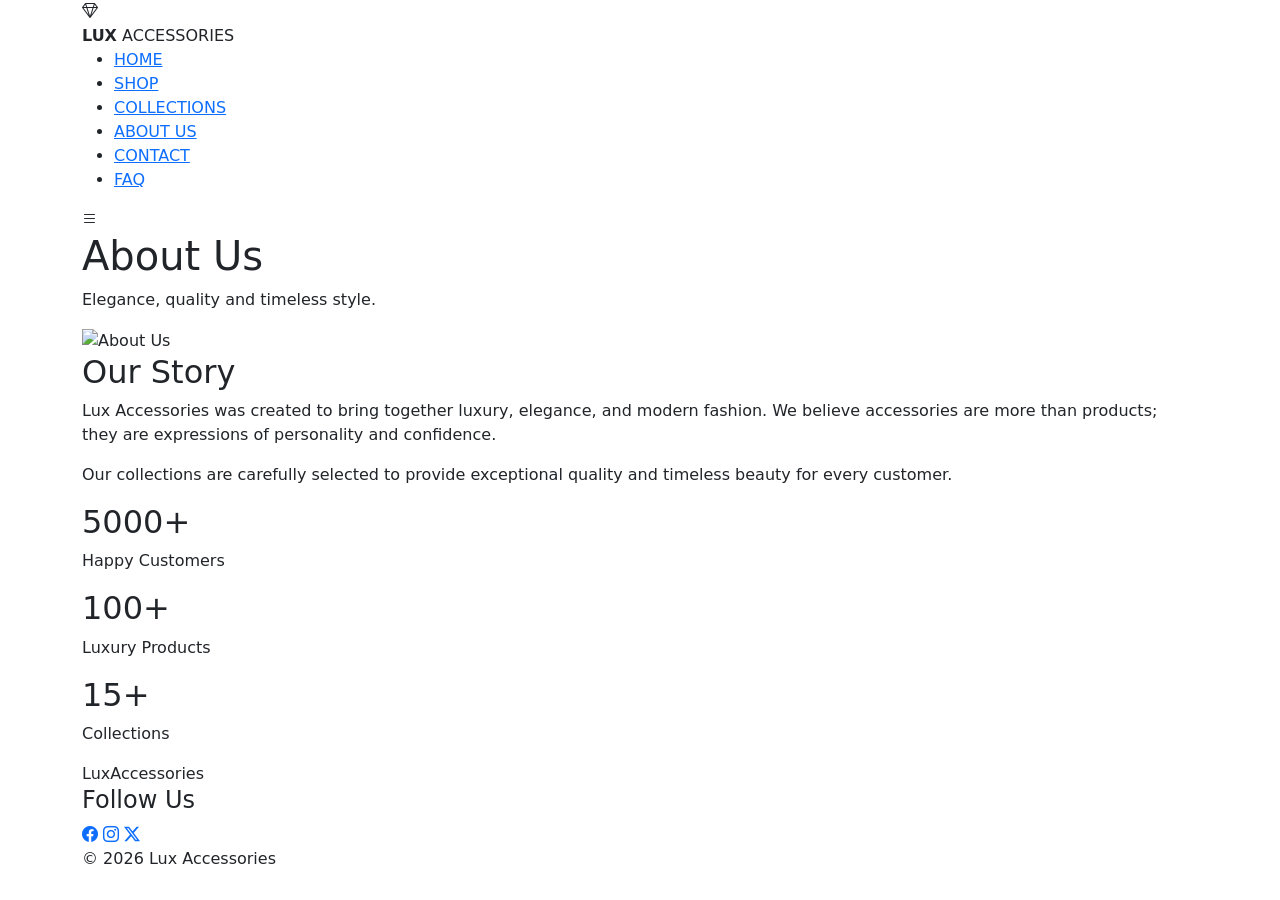
==== about.html @ 03401ba4 "Add About Us page with company story and statistics" ====
<!DOCTYPE html>
<html lang="en">
<head>
    <meta charset="UTF-8">
    <meta name="viewport" content="width=device-width, initial-scale=1.0">
    <title>About Us | Lux Accessories</title>

    <link href="https://cdn.jsdelivr.net/npm/bootstrap@5.3.3/dist/css/bootstrap.min.css" rel="stylesheet">
    <link rel="preconnect" href="https://fonts.googleapis.com">
    <link href="https://fonts.googleapis.com/css2?family=Cormorant+Garamond:wght@500;600;700&family=Montserrat:wght@400;500;600;700&display=swap" rel="stylesheet">
    <link rel="stylesheet" href="css/style.css">

    <link rel="stylesheet"
       href="https://cdn.jsdelivr.net/npm/bootstrap-icons@1.11.3/font/bootstrap-icons.min.css">


</head>
<body class="inner-page about-page">

<header class="header">

    <nav class="navbar-custom container">

        <div class="home-logo inner-logo">
            <i class="bi bi-gem"></i>
            <div>
                <strong>LUX</strong>
                <span>ACCESSORIES</span>
            </div>
        </div>

        <ul class="nav-menu">
            <li><a href="index.html">HOME</a></li>
            <li><a href="products.html">SHOP</a></li>
            <li><a href="collections.html">COLLECTIONS</a></li>
            <li><a href="about.html" class="is-active">ABOUT US</a></li>
            <li><a href="contact.html">CONTACT</a></li>
            <li><a href="faq.html">FAQ</a></li>
        </ul>

        <div class="menu-btn" aria-label="Toggle navigation" role="button" tabindex="0">
            <i class="bi bi-list"></i>
        </div>

    </nav>

</header>

<main>

    <section class="page-banner">

        <div class="container">
            <h1>About Us</h1>
            <p>Elegance, quality and timeless style.</p>
        </div>

    </section>

    <section class="about-section container">

        <div class="about-grid">

            <div>
                <img
                src="images/photo-1515562141207-7a88fb7ce338.jpg"
                alt="About Us">
            </div>

            <div class="about-content">

                <h2>Our Story</h2>

                <p>
                    Lux Accessories was created to bring together
                    luxury, elegance, and modern fashion. We believe
                    accessories are more than products; they are
                    expressions of personality and confidence.
                </p>

                <p>
                    Our collections are carefully selected to provide
                    exceptional quality and timeless beauty for every
                    customer.
                </p>

            </div>

        </div>

    </section>

    <section class="stats-section">

        <div class="container stats-grid">

            <div class="stat-box">
                <h2>5000+</h2>
                <p>Happy Customers</p>
            </div>

            <div class="stat-box">
                <h2>100+</h2>
                <p>Luxury Products</p>
            </div>

            <div class="stat-box">
                <h2>15+</h2>
                <p>Collections</p>
            </div>

        </div>

    </section>

</main>

    <footer class="site-footer">
        <div class="container footer-content">

            <div class="footer-left">
                <div class="logo">Lux<span>Accessories</span></div>
            </div>

            <div class="footer-center">
                <h4>Follow Us</h4>
                <div class="social-icons">
                    <a href="#" aria-label="Facebook"><i class="bi bi-facebook"></i></a>
                    <a href="#" aria-label="Instagram"><i class="bi bi-instagram"></i></a>
                    <a href="#" aria-label="X (Twitter)"><i class="bi bi-twitter-x"></i></a>
                </div>
            </div>

            <div class="footer-right">
                <p>&copy; 2026 Lux Accessories</p>
            </div>

        </div>
    </footer>

<script src="js/script.js"></script>


</body>
</html>
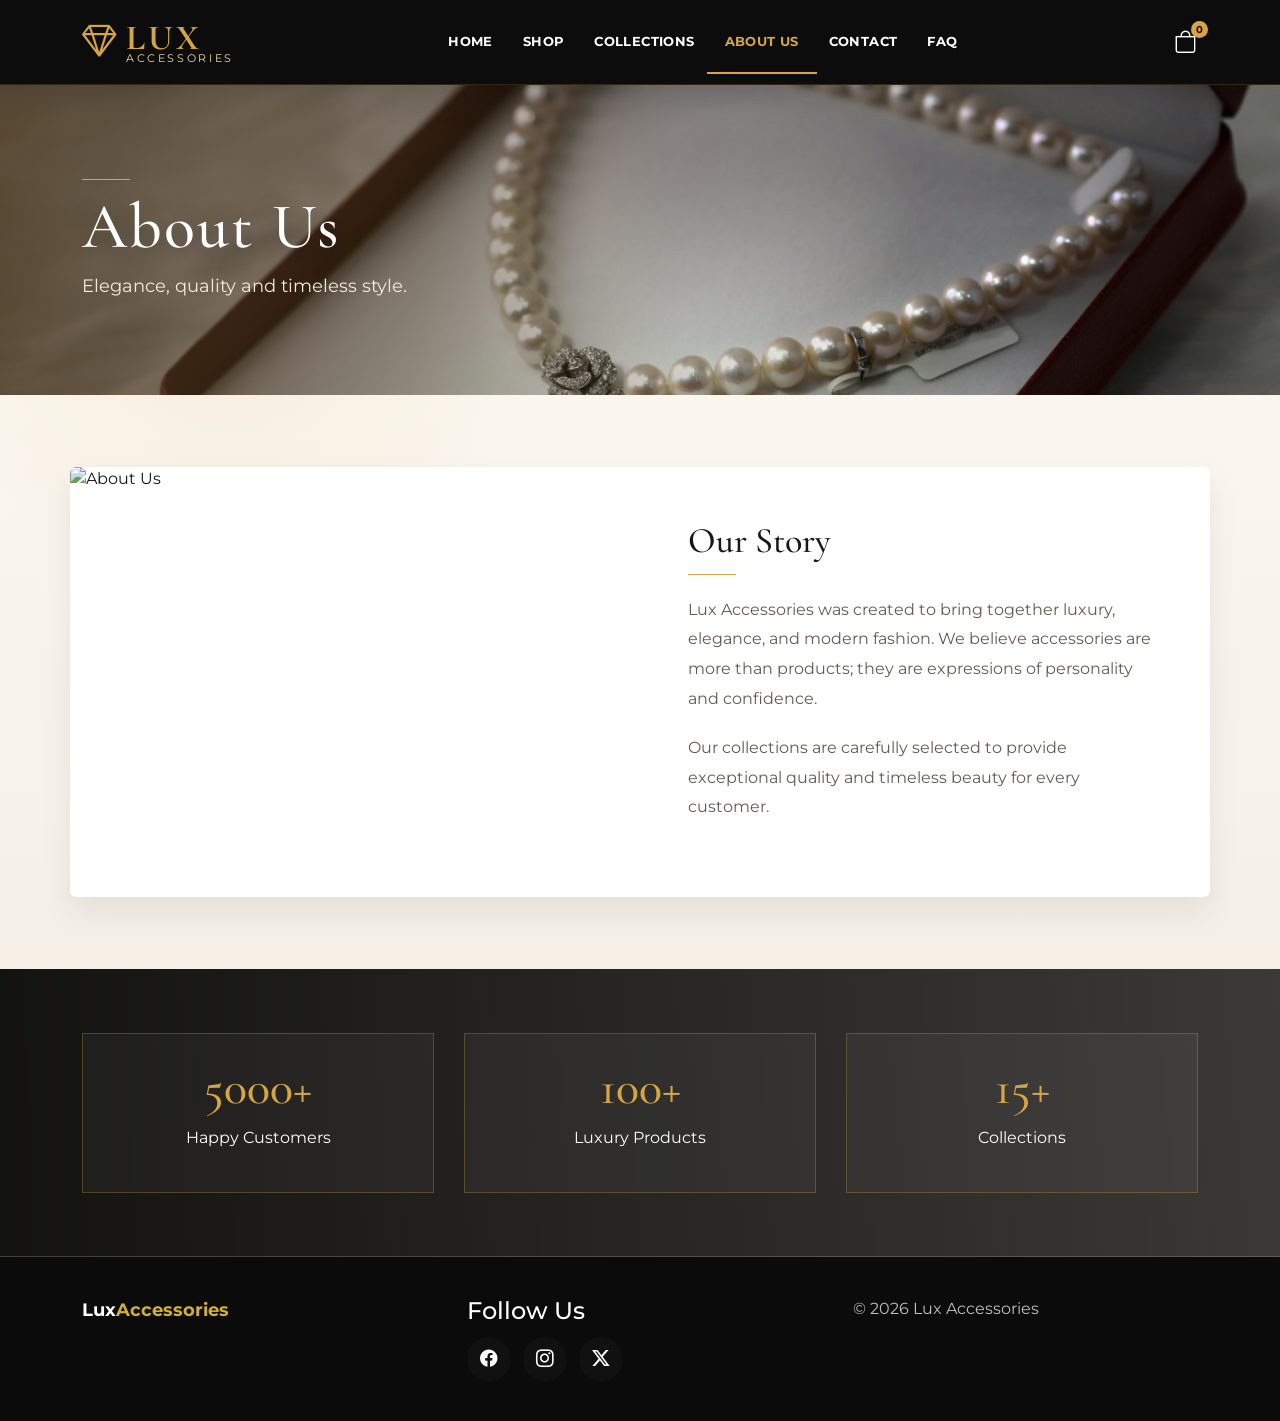
==== commit e2774667: "add cart icon with counter in header" ====
--- a/about.html
+++ b/about.html
@@ -1,4 +1,3 @@
-
 <!DOCTYPE html>
 <html lang="en">
 <head>
@@ -38,6 +37,13 @@
             <li><a href="contact.html">CONTACT</a></li>
             <li><a href="faq.html">FAQ</a></li>
         </ul>
+
+        <div class="top-actions">
+            <a href="products.html" aria-label="Cart" class="cart-icon">
+                <i class="bi bi-bag"></i>
+                <small class="cart-count">0</small>
+            </a>
+        </div>
 
         <div class="menu-btn" aria-label="Toggle navigation" role="button" tabindex="0">
             <i class="bi bi-list"></i>
@@ -139,10 +145,9 @@
         </div>
     </footer>
 
+<script src="js/cart.js"></script>
 <script src="js/script.js"></script>
 
 
 </body>
-</html>
-
-
+</html>
--- a/css/style.css
+++ b/css/style.css
@@ -0,0 +1,2104 @@
+
+/* =========================
+   GOOGLE FONT
+========================= */
+
+*{
+    margin:0;
+    padding:0;
+    box-sizing:border-box;
+}
+
+:root{
+    --gold:#d4af37;
+    --black:#111111;
+    --dark:#1c1c1c;
+    --light:#f8f7f4;
+    --white:#ffffff;
+    --shadow:0 10px 25px rgba(0,0,0,.12);
+    --transition:.35s ease;
+    --lux-hero-image:url("../images/Generated image 1.png");
+}
+
+body{
+    font-family:'Montserrat',sans-serif;
+    background:var(--light);
+    color:var(--black);
+    overflow-x:hidden;
+}
+
+/* =========================
+   HEADER
+========================= */
+
+.header{
+    background:var(--black);
+    position:sticky;
+    top:0;
+    z-index:1000;
+}
+
+.navbar-custom{
+    display:flex;
+    justify-content:space-between;
+    align-items:center;
+    min-height:80px;
+}
+
+.logo{
+    font-size:1.8rem;
+    font-weight:700;
+    color:white;
+}
+
+.logo span{
+    color:var(--gold);
+}
+
+.nav-menu{
+    display:flex;
+    gap:30px;
+    list-style:none;
+}
+
+.nav-menu a{
+    color:white;
+    text-decoration:none;
+    transition:var(--transition);
+    font-weight:500;
+}
+
+.nav-menu a:hover{
+    color:var(--gold);
+}
+
+.menu-btn{
+    display:none;
+    color:white;
+    font-size:2rem;
+    cursor:pointer;
+    line-height:1;
+}
+
+/* =========================
+   HERO
+========================= */
+
+.hero{
+    height:90vh;
+
+    background:
+    linear-gradient(
+        rgba(0,0,0,.55),
+        rgba(0,0,0,.55)
+    ),
+    var(--lux-hero-image);
+
+    background-size:cover;
+    background-position:center;
+
+    display:flex;
+    justify-content:center;
+    align-items:center;
+
+    text-align:center;
+
+    position:relative;
+}
+
+.hero-content{
+    color:white;
+    max-width:800px;
+    z-index:2;
+
+    animation:fadeUp 1s ease;
+}
+
+.hero h1{
+    font-size:4rem;
+    margin-bottom:20px;
+}
+
+.hero p{
+    font-size:1.1rem;
+    margin-bottom:30px;
+}
+
+.hero-btn{
+    display:inline-block;
+
+    background:var(--gold);
+
+    color:white;
+
+    text-decoration:none;
+
+    padding:15px 35px;
+
+    border-radius:50px;
+
+    transition:var(--transition);
+}
+
+.hero-btn:hover{
+    transform:translateY(-5px);
+}
+
+/* =========================
+   TITLES
+========================= */
+
+.section-title{
+    text-align:center;
+    margin-bottom:50px;
+}
+
+.section-title h2{
+    font-size:2.3rem;
+    margin-bottom:10px;
+}
+
+.section-title p{
+    color:#666;
+}
+
+/* =========================
+   CATEGORIES
+========================= */
+
+.categories{
+    padding:100px 0;
+}
+
+.categories-grid{
+
+    display:grid;
+
+    grid-template-columns:
+    repeat(3,1fr);
+
+    gap:25px;
+}
+
+.category-card{
+
+    background:white;
+
+    border-radius:20px;
+
+    overflow:hidden;
+
+    box-shadow:var(--shadow);
+
+    transition:var(--transition);
+}
+
+.category-card:hover{
+    transform:translateY(-10px);
+}
+
+.category-card img{
+
+    width:100%;
+
+    height:260px;
+
+    object-fit:cover;
+}
+
+.category-card h3{
+    text-align:center;
+    padding:20px;
+}
+
+/* =========================
+   FEATURED PRODUCTS
+========================= */
+
+.featured-products{
+    background:white;
+    padding:100px 0;
+}
+
+.products-grid{
+
+    display:grid;
+
+    grid-template-columns:
+    repeat(4,1fr);
+
+    gap:25px;
+}
+
+.product-card{
+
+    background:white;
+
+    border-radius:20px;
+
+    overflow:hidden;
+
+    box-shadow:var(--shadow);
+
+    transition:var(--transition);
+
+    text-align:center;
+}
+
+.product-card:hover{
+    transform:translateY(-10px);
+}
+
+.product-card img{
+    width:100%;
+    height:300px;
+    object-fit:cover;
+}
+
+.product-card h3{
+    margin-top:20px;
+}
+
+.product-card span{
+    display:block;
+    color:var(--gold);
+    font-weight:700;
+    padding:15px 0 25px;
+}
+
+/* =========================
+   PROMOTIONS
+========================= */
+
+.promotions{
+
+    padding:100px 0;
+
+    display:grid;
+
+    grid-template-columns:
+    repeat(3,1fr);
+
+    gap:25px;
+}
+
+.promo-card{
+
+    background:
+    linear-gradient(
+        135deg,
+        #111,
+        #333
+    );
+
+    color:white;
+
+    text-align:center;
+
+    border-radius:20px;
+
+    padding:50px 25px;
+
+    transition:var(--transition);
+}
+
+.promo-card:hover{
+    transform:scale(1.03);
+}
+
+.promo-card h3{
+    color:var(--gold);
+    margin-bottom:10px;
+}
+
+/* =========================
+   NEWSLETTER
+========================= */
+
+.newsletter{
+
+    background:var(--black);
+
+    color:white;
+
+    text-align:center;
+
+    padding:100px 20px;
+}
+
+.newsletter h2{
+    margin-bottom:15px;
+}
+
+.newsletter p{
+    margin-bottom:30px;
+}
+
+.newsletter-form{
+
+    display:flex;
+
+    justify-content:center;
+
+    gap:15px;
+
+    flex-wrap:wrap;
+}
+
+.newsletter-form input{
+
+    width:350px;
+
+    padding:15px;
+
+    border:none;
+
+    border-radius:50px;
+}
+
+.newsletter-form button{
+
+    border:none;
+
+    background:var(--gold);
+
+    color:white;
+
+    padding:15px 30px;
+
+    border-radius:50px;
+
+    cursor:pointer;
+
+    transition:var(--transition);
+}
+
+.newsletter-form button:hover{
+    opacity:.9;
+}
+
+/* =========================
+   FOOTER
+========================= */
+
+footer{
+
+    background:#0b0b0b;
+
+    color:white;
+
+    padding:70px 0;
+}
+
+.footer-content{
+
+    display:grid;
+
+    grid-template-columns:
+    repeat(3,1fr);
+
+    gap:40px;
+}
+
+/* Footer - social icons */
+.site-footer .footer-left .logo{
+    color:white;
+    font-size:1.1rem;
+}
+
+.site-footer .footer-center h4{
+    margin-bottom:12px;
+}
+
+.social-icons{
+    display:flex;
+    gap:12px;
+    align-items:center;
+    justify-content:flex-start;
+}
+
+.social-icons a{
+    display:inline-flex;
+    width:44px;
+    height:44px;
+    border-radius:50%;
+    background:#111;
+    color:white;
+    align-items:center;
+    justify-content:center;
+    text-decoration:none;
+    transition:var(--transition);
+}
+
+.social-icons a:hover{
+    transform:translateY(-4px);
+    background:var(--gold);
+    color:#fff;
+}
+
+.social-icons i{
+    font-size:1.1rem;
+}
+
+.footer-right p{
+    color:#bfbfbf;
+}
+
+/* Category link fills card */
+.category-link{
+    display:block;
+    color:inherit;
+    text-decoration:none;
+}
+
+.category-card .category-link img{
+    width:100%;
+    height:260px;
+    object-fit:cover;
+    display:block;
+}
+
+/* Golden product highlights */
+.product-card.gold{
+    border:2px solid rgba(212,175,55,0.95);
+    box-shadow:0 10px 30px rgba(212,175,55,0.08);
+    background:linear-gradient(180deg,#fff 0%, #fffaf0 100%);
+}
+
+.product-card.gold h3,
+.product-card.gold span{
+    color:var(--gold);
+}
+
+.product-card h3{
+    margin-top:20px;
+}
+
+.product-card span{
+    display:block;
+    color:var(--gold);
+    font-weight:700;
+    padding:15px 0 25px;
+}
+
+/* Responsive tweaks for products grid */
+.products-grid{
+    display:grid;
+    grid-template-columns:repeat(auto-fill,minmax(220px,1fr));
+    gap:25px;
+}
+
+/* =========================
+   ANIMATION
+========================= */
+
+@keyframes fadeUp{
+
+    from{
+        opacity:0;
+        transform:translateY(40px);
+    }
+
+    to{
+        opacity:1;
+        transform:translateY(0);
+    }
+}
+
+/* =========================
+   RESPONSIVE
+========================= */
+
+@media(max-width:992px){
+
+    .products-grid{
+        grid-template-columns:repeat(2,1fr);
+    }
+
+    .categories-grid{
+        grid-template-columns:repeat(2,1fr);
+    }
+
+    .promotions{
+        grid-template-columns:1fr;
+    }
+
+    .footer-content{
+        grid-template-columns:1fr;
+        text-align:center;
+    }
+}
+
+@media(max-width:768px){
+
+    .navbar-custom{
+        position:relative;
+    }
+
+    .menu-btn{
+        display:block;
+    }
+
+    .nav-menu{
+        position:absolute;
+        top:80px;
+        left:-100%;
+        width:100%;
+        background:#111;
+        flex-direction:column;
+        text-align:center;
+        padding:30px 0;
+        transition:.4s;
+        gap:0;
+        z-index:1000;
+    }
+
+    .nav-menu.active{
+        left:0;
+    }
+
+    .nav-menu li{
+        width:100%;
+    }
+
+    .nav-menu a{
+        display:block;
+        padding:12px 0;
+    }
+
+    .hero h1{
+        font-size:2.4rem;
+    }
+
+    .categories-grid{
+        grid-template-columns:1fr;
+    }
+
+    .products-grid{
+        grid-template-columns:1fr;
+    }
+
+    .newsletter-form{
+        flex-direction:column;
+        align-items:center;
+    }
+
+    .newsletter-form input{
+        width:100%;
+        max-width:400px;
+    }
+}
+
+
+/* ======================
+   PAGE BANNER
+====================== */
+
+.page-banner{
+
+    background:
+    linear-gradient(
+        rgba(0,0,0,.7),
+        rgba(0,0,0,.7)
+    ),
+    var(--lux-hero-image);
+
+    background-size:cover;
+    background-position:center;
+
+    padding:120px 20px;
+
+    text-align:center;
+
+    color:white;
+}
+
+.page-banner h1{
+    font-size:3rem;
+    margin-bottom:10px;
+}
+
+.page-banner p{
+    font-size:1.1rem;
+}
+
+
+/* ======================
+   COLLECTIONS
+====================== */
+
+.collections-section{
+    padding:100px 0;
+}
+
+.collection-box{
+
+    display:grid;
+
+    grid-template-columns:
+    1fr 1fr;
+
+    gap:40px;
+
+    align-items:center;
+
+    margin-bottom:80px;
+}
+
+.collection-box img{
+
+    width:100%;
+
+    height:400px;
+
+    object-fit:cover;
+
+    border-radius:20px;
+
+    box-shadow:var(--shadow);
+}
+
+.collection-content h2{
+
+    color:var(--gold);
+
+    margin-bottom:15px;
+
+    font-size:2rem;
+}
+
+.collection-content p{
+
+    line-height:1.8;
+
+    color:#666;
+}
+
+@media(max-width:768px){
+
+    .collection-box{
+
+        grid-template-columns:1fr;
+    }
+}
+
+
+/* ======================
+   ABOUT
+====================== */
+
+.about-section{
+    padding:100px 0;
+}
+
+.about-grid{
+
+    display:grid;
+
+    grid-template-columns:
+    1fr 1fr;
+
+    gap:50px;
+
+    align-items:center;
+}
+
+.about-grid img{
+
+    width:100%;
+
+    border-radius:20px;
+
+    box-shadow:var(--shadow);
+}
+
+.about-content h2{
+
+    color:var(--gold);
+
+    margin-bottom:20px;
+}
+
+.about-content p{
+
+    margin-bottom:20px;
+
+    line-height:1.8;
+}
+
+.stats-section{
+
+    background:var(--black);
+
+    padding:80px 0;
+
+    color:white;
+}
+
+.stats-grid{
+
+    display:grid;
+
+    grid-template-columns:
+    repeat(3,1fr);
+
+    gap:30px;
+}
+
+.stat-box{
+
+    text-align:center;
+}
+
+.stat-box h2{
+
+    color:var(--gold);
+
+    font-size:3rem;
+}
+
+@media(max-width:768px){
+
+    .about-grid{
+        grid-template-columns:1fr;
+    }
+
+    .stats-grid{
+        grid-template-columns:1fr;
+    }
+}
+
+/* ======================
+   CONTACT
+====================== */
+
+.contact-section{
+    padding:100px 0;
+}
+
+.contact-grid{
+
+    display:grid;
+
+    grid-template-columns:
+    1fr 1fr;
+
+    gap:50px;
+}
+
+.contact-info h2{
+
+    color:var(--gold);
+
+    margin-bottom:20px;
+}
+
+.contact-info p{
+
+    line-height:1.8;
+}
+
+.info-box{
+
+    margin-top:25px;
+
+    padding:20px;
+
+    background:white;
+
+    border-radius:15px;
+
+    box-shadow:var(--shadow);
+}
+
+.contact-form{
+
+    background:white;
+
+    padding:40px;
+
+    border-radius:20px;
+
+    box-shadow:var(--shadow);
+
+    display:flex;
+
+    flex-direction:column;
+
+    gap:20px;
+}
+
+.contact-form input,
+.contact-form textarea{
+
+    padding:15px;
+
+    border:1px solid #ddd;
+
+    border-radius:10px;
+
+    outline:none;
+
+    transition:.3s;
+}
+
+.contact-form input:focus,
+.contact-form textarea:focus{
+
+    border-color:var(--gold);
+}
+
+.contact-form button{
+
+    border:none;
+
+    background:var(--gold);
+
+    color:white;
+
+    padding:15px;
+
+    border-radius:10px;
+
+    cursor:pointer;
+
+    transition:.3s;
+}
+
+.contact-form button:hover{
+
+    transform:translateY(-3px);
+}
+
+@media(max-width:768px){
+
+    .contact-grid{
+        grid-template-columns:1fr;
+    }
+}
+
+/* ======================
+   HOME LUXURY LANDING
+====================== */
+
+.home-page{
+    background:#f7f3ec;
+    color:#171717;
+}
+
+.home-page main{
+    background:
+        radial-gradient(circle at 50% 58%, rgba(201,157,72,.1), transparent 28%),
+        linear-gradient(180deg,#fffaf1 0%,#f7f3ec 100%);
+}
+
+.home-hero{
+    min-height:500px;
+    background:var(--hero-image);
+    background-size:cover;
+    background-position:center right;
+    color:#fff;
+    position:relative;
+    overflow:hidden;
+}
+
+.home-hero::after{
+    content:"";
+    position:absolute;
+    inset:auto 0 0;
+    height:110px;
+    background:transparent;
+    pointer-events:none;
+}
+
+.hero-layer{
+    position:absolute;
+    inset:0;
+    background:transparent;
+    mix-blend-mode:normal;
+    opacity:0;
+}
+
+.hero-shell{
+    min-height:500px;
+    position:relative;
+    z-index:2;
+}
+
+.home-topbar{
+    min-height:84px;
+    border-bottom:1px solid rgba(255,255,255,.04);
+}
+
+.home-logo{
+    display:flex;
+    align-items:center;
+    gap:10px;
+    color:#d5a642;
+    line-height:1;
+}
+
+.home-logo i{
+    font-size:2.55rem;
+}
+
+.home-logo strong{
+    display:block;
+    font-family:'Cormorant Garamond',serif;
+    font-size:2.55rem;
+    letter-spacing:.08em;
+    font-weight:700;
+}
+
+.home-logo span{
+    display:block;
+    color:#f0dca8;
+    font-size:.68rem;
+    letter-spacing:.24em;
+    margin-top:-3px;
+}
+
+.home-topbar .nav-menu{
+    align-items:stretch;
+    gap:35px;
+    margin:0;
+    padding:0;
+}
+
+.home-topbar .nav-menu a{
+    display:flex;
+    align-items:center;
+    min-height:84px;
+    color:#fff;
+    font-size:.83rem;
+    font-weight:600;
+    letter-spacing:.02em;
+    position:relative;
+}
+
+.home-topbar .nav-menu a::after{
+    content:"";
+    position:absolute;
+    left:50%;
+    right:50%;
+    bottom:9px;
+    height:2px;
+    background:#c99d48;
+    transition:var(--transition);
+}
+
+.home-topbar .nav-menu a:hover,
+.home-topbar .nav-menu a.is-active{
+    color:#d5a642;
+}
+
+.home-topbar .nav-menu a:hover::after,
+.home-topbar .nav-menu a.is-active::after{
+    left:-24px;
+    right:-24px;
+}
+
+.top-actions{
+    display:flex;
+    align-items:center;
+    gap:26px;
+}
+
+.top-actions a{
+    color:#fff;
+    text-decoration:none;
+    position:relative;
+    display:inline-flex;
+    align-items:center;
+    justify-content:center;
+    width:26px;
+    height:26px;
+    transition:var(--transition);
+}
+
+.top-actions a:hover{
+    color:#d5a642;
+    transform:translateY(-2px);
+}
+
+.top-actions i{
+    font-size:1.42rem;
+}
+
+.cart-icon small{
+    position:absolute;
+    top:-8px;
+    right:-10px;
+    width:17px;
+    height:17px;
+    border-radius:50%;
+    background:#d5a642;
+    color:#111;
+    display:grid;
+    place-items:center;
+    font-size:.64rem;
+    font-weight:700;
+}
+
+.home-hero-content{
+    width:min(520px,100%);
+    padding-top:48px;
+    color:#fff;
+}
+
+.home-hero-content .eyebrow{
+    display:flex;
+    align-items:center;
+    gap:14px;
+    color:#d5a642;
+    font-size:1rem;
+    font-weight:700;
+    letter-spacing:.06em;
+    margin-bottom:18px;
+}
+
+.home-hero-content .eyebrow::before{
+    content:"";
+    width:44px;
+    height:1px;
+    background:#d5a642;
+}
+
+.home-hero-content h1{
+    font-family:'Cormorant Garamond',serif;
+    font-size:clamp(3rem,5.2vw,4.65rem);
+    line-height:.96;
+    letter-spacing:.025em;
+    font-weight:700;
+    margin:0 0 22px;
+    text-shadow:0 6px 24px rgba(0,0,0,.48);
+}
+
+.home-hero-content h1 span{
+    color:#c99d48;
+}
+
+.hero-sub{
+    width:min(440px,100%);
+    font-size:1.05rem;
+    line-height:1.65;
+    color:#f6f2ea;
+    margin-bottom:28px;
+}
+
+.home-page .hero-btn{
+    display:inline-flex;
+    align-items:center;
+    gap:12px;
+    border-radius:3px;
+    padding:13px 25px;
+    background:linear-gradient(180deg,#f1ce82,#c8922f);
+    color:#fff;
+    font-size:.86rem;
+    font-weight:800;
+    box-shadow:0 12px 26px rgba(201,157,72,.23);
+}
+
+.home-page .hero-btn:hover{
+    color:#fff;
+    transform:translateY(-3px);
+    box-shadow:0 18px 34px rgba(201,157,72,.3);
+}
+
+.hero-dots{
+    position:absolute;
+    left:50%;
+    bottom:24px;
+    transform:translateX(-50%);
+    display:flex;
+    align-items:center;
+    gap:8px;
+    z-index:3;
+}
+
+.hero-dots span{
+    width:10px;
+    height:10px;
+    border-radius:50%;
+    background:#fff;
+    box-shadow:0 1px 9px rgba(0,0,0,.25);
+    cursor:pointer;
+    transition:var(--transition);
+}
+
+.hero-dots .active{
+    background:#d5a642;
+    transform:scale(1.15);
+}
+
+.home-categories{
+    display:grid;
+    grid-template-columns:repeat(6,minmax(0,1fr));
+    gap:17px;
+    padding-top:24px;
+    padding-bottom:34px;
+}
+
+.home-category-card{
+    background:#fff;
+    border:1px solid rgba(137,100,38,.14);
+    border-radius:5px;
+    overflow:hidden;
+    box-shadow:0 10px 24px rgba(0,0,0,.16);
+    transition:var(--transition);
+}
+
+.home-category-card:hover{
+    transform:translateY(-5px);
+    box-shadow:0 14px 28px rgba(26,20,12,.14);
+}
+
+.home-category-card a{
+    color:#171717;
+    display:block;
+    text-decoration:none;
+}
+
+.home-category-card img{
+    width:100%;
+    aspect-ratio:1.3/1;
+    height:auto;
+    display:block;
+    object-fit:cover;
+    filter:saturate(.92) contrast(1.08) brightness(.86);
+}
+
+.home-category-card h3{
+    min-height:52px;
+    margin:0;
+    display:flex;
+    align-items:center;
+    justify-content:center;
+    gap:10px;
+    flex-wrap:wrap;
+    line-height:1.2;
+    text-align:center;
+    font-size:.82rem;
+    font-weight:800;
+    padding:8px;
+    background:#fff;
+}
+
+.home-category-card i{
+    color:#d5a642;
+    font-size:1.24rem;
+}
+
+.home-featured{
+    padding-top:2px;
+    padding-bottom:28px;
+}
+
+.lux-title{
+    text-align:center;
+    margin-bottom:18px;
+}
+
+.lux-title h2{
+    display:flex;
+    align-items:center;
+    justify-content:center;
+    gap:20px;
+    font-family:'Cormorant Garamond',serif;
+    font-size:1.9rem;
+    font-weight:700;
+    letter-spacing:.03em;
+    margin:0 0 4px;
+}
+
+.lux-title h2::before,
+.lux-title h2::after{
+    content:"";
+    width:48px;
+    height:1px;
+    background:#a78142;
+}
+
+.lux-title p{
+    color:#68635e;
+    font-size:.9rem;
+    margin:0;
+}
+
+.home-products-grid{
+    display:grid;
+    grid-template-columns:repeat(6,minmax(0,1fr));
+    gap:18px;
+}
+
+.home-product-card{
+    background:#fff;
+    border:1px solid rgba(137,100,38,.1);
+    border-radius:4px;
+    overflow:hidden;
+    box-shadow:0 8px 18px rgba(26,20,12,.08);
+    transition:var(--transition);
+}
+
+.home-product-card:hover{
+    transform:translateY(-5px);
+    box-shadow:0 14px 28px rgba(26,20,12,.13);
+}
+
+.home-product-card img{
+    width:100%;
+    aspect-ratio:1.45/1;
+    height:auto;
+    object-fit:cover;
+    display:block;
+    filter:none;
+}
+
+.home-product-card h3{
+    margin:13px 11px 7px;
+    font-size:.85rem;
+    font-weight:500;
+    color:#171717;
+}
+
+.home-product-card span{
+    display:block;
+    margin:0 11px 13px;
+    color:#111;
+    font-size:.88rem;
+    font-weight:500;
+}
+
+.home-product-card .rating{
+    display:flex;
+    gap:2px;
+    color:#c9993d;
+    font-size:.78rem;
+    margin:0 11px 16px;
+}
+
+.home-offers{
+    display:grid;
+    grid-template-columns:1fr 1fr 1fr;
+    gap:12px;
+    padding-bottom:10px;
+}
+
+.offer-card{
+    min-height:150px;
+    border-radius:4px;
+    overflow:hidden;
+    background-size:cover;
+    background-position:center;
+    position:relative;
+    color:#fff;
+}
+
+.offer-card::before{
+    content:"";
+    position:absolute;
+    inset:0;
+    background:linear-gradient(90deg,rgba(0,0,0,.82),rgba(0,0,0,.35));
+}
+
+.offer-shipping{
+    background-image:url("../images/photo-1617038260897-41a1f14a8ca5.jpg");
+}
+
+.offer-arrivals{
+    background-image:url("../images/photo-1602751584552-8ba73aad10e1.jpg");
+    color:#fff;
+}
+
+.offer-arrivals::before{
+    background:linear-gradient(90deg,rgba(0,0,0,.78),rgba(0,0,0,.22));
+}
+
+.offer-special{
+    background-image:url("../images/photo-1599643478518-a784e5dc4c8f.jpg");
+}
+
+.offer-overlay{
+    min-height:150px;
+    position:relative;
+    z-index:1;
+    display:flex;
+    flex-direction:column;
+    justify-content:center;
+    align-items:flex-start;
+    padding:24px 32px;
+}
+
+.offer-arrivals .offer-overlay{
+    align-items:center;
+    text-align:left;
+}
+
+.offer-card h3{
+    font-family:'Cormorant Garamond',serif;
+    font-size:1.25rem;
+    font-weight:700;
+    letter-spacing:.04em;
+    margin:0 0 8px;
+}
+
+.offer-card p{
+    font-size:.84rem;
+    margin:0 0 14px;
+}
+
+.offer-card a{
+    color:inherit;
+    text-decoration:none;
+    font-size:.82rem;
+    font-weight:800;
+    border-bottom:1px solid currentColor;
+}
+
+.offer-card a i{
+    color:#d5a642;
+    margin-left:8px;
+}
+
+.home-page .site-footer{
+    padding:34px 0;
+}
+
+@media(max-width:1200px){
+    .home-categories,
+    .home-products-grid{
+        grid-template-columns:repeat(3,minmax(0,1fr));
+    }
+
+    .home-topbar .nav-menu{
+        gap:22px;
+    }
+}
+
+@media(max-width:992px){
+    .home-hero{
+        background-position:center;
+    }
+
+    .home-topbar .nav-menu{
+        position:absolute;
+        top:84px;
+        left:-120%;
+        width:100%;
+        background:rgba(5,5,5,.96);
+        backdrop-filter:blur(12px);
+        flex-direction:column;
+        text-align:center;
+        padding:18px 0;
+        gap:0;
+        z-index:20;
+    }
+
+    .home-topbar .nav-menu.active{
+        left:0;
+    }
+
+    .home-topbar .nav-menu a{
+        justify-content:center;
+        min-height:48px;
+    }
+
+    .home-topbar .nav-menu a::after{
+        display:none;
+    }
+
+    .home-topbar .menu-btn{
+        display:block;
+        order:4;
+        font-size:1.8rem;
+    }
+
+    .top-actions{
+        gap:14px;
+        margin-left:auto;
+        margin-right:18px;
+    }
+
+    .home-offers{
+        grid-template-columns:1fr;
+    }
+}
+
+@media(max-width:768px){
+    .home-hero,
+    .hero-shell{
+        min-height:620px;
+    }
+
+    .home-hero{
+        background:
+            linear-gradient(180deg,rgba(0,0,0,.74),rgba(0,0,0,.72)),
+            var(--hero-image);
+        background-size:cover;
+        background-position:center;
+    }
+
+    .home-topbar{
+        min-height:74px;
+    }
+
+    .home-logo strong{
+        font-size:2rem;
+    }
+
+    .home-logo i{
+        font-size:2rem;
+    }
+
+    .home-logo span{
+        font-size:.55rem;
+    }
+
+    .top-actions a:not(.cart-icon){
+        display:none;
+    }
+
+    .home-hero-content{
+        padding-top:78px;
+    }
+
+    .home-hero-content h1{
+        font-size:3.05rem;
+    }
+
+    .home-categories,
+    .home-products-grid{
+        grid-template-columns:repeat(2,minmax(0,1fr));
+        gap:14px;
+    }
+
+    .lux-title h2{
+        font-size:1.55rem;
+        gap:12px;
+    }
+
+    .lux-title h2::before,
+    .lux-title h2::after{
+        width:28px;
+    }
+
+    .offer-overlay{
+        padding:24px;
+    }
+}
+
+@media(max-width:480px){
+    .home-categories,
+    .home-products-grid{
+        grid-template-columns:1fr;
+    }
+
+    .home-category-card img,
+    .home-product-card img{
+        aspect-ratio:1.7/1;
+    }
+
+    .home-hero-content h1{
+        font-size:2.55rem;
+    }
+
+    .hero-sub{
+        font-size:.95rem;
+    }
+}
+
+/* ======================
+   INNER LUXURY PAGES
+====================== */
+
+.inner-page{
+    background:#f7f3ec;
+    color:#171717;
+}
+
+.inner-page main{
+    background:
+        radial-gradient(circle at 18% 18%, rgba(213,166,66,.11), transparent 22%),
+        linear-gradient(180deg,#fffaf1 0%,#f7f3ec 52%,#f3ece0 100%);
+}
+
+.inner-page .header{
+    background:rgba(5,5,5,.97);
+    border-bottom:1px solid rgba(213,166,66,.18);
+    box-shadow:0 10px 30px rgba(0,0,0,.18);
+}
+
+.inner-page .navbar-custom{
+    min-height:84px;
+}
+
+.inner-logo strong{
+    font-size:2.2rem;
+}
+
+.inner-logo i{
+    font-size:2.15rem;
+}
+
+.inner-page .nav-menu{
+    gap:30px;
+    align-items:stretch;
+    margin:0;
+    padding:0;
+}
+
+.inner-page .nav-menu a{
+    display:flex;
+    align-items:center;
+    min-height:84px;
+    color:#fff;
+    font-size:.8rem;
+    font-weight:700;
+    letter-spacing:.03em;
+    position:relative;
+}
+
+.inner-page .nav-menu a::after{
+    content:"";
+    position:absolute;
+    left:50%;
+    right:50%;
+    bottom:10px;
+    height:2px;
+    background:#d5a642;
+    transition:var(--transition);
+}
+
+.inner-page .nav-menu a:hover,
+.inner-page .nav-menu a.is-active{
+    color:#d5a642;
+}
+
+.inner-page .nav-menu a:hover::after,
+.inner-page .nav-menu a.is-active::after{
+    left:-18px;
+    right:-18px;
+}
+
+.inner-page .page-banner{
+    min-height:310px;
+    display:flex;
+    align-items:center;
+    padding:82px 20px;
+    background:
+        linear-gradient(90deg,rgba(0,0,0,.9),rgba(0,0,0,.48),rgba(0,0,0,.22)),
+        var(--lux-hero-image);
+    background-size:cover;
+    background-position:center right;
+    text-align:left;
+}
+
+.collections-page .page-banner,
+.about-page .page-banner,
+.contact-page .page-banner,
+.faq-page .page-banner{
+    background-image:
+        linear-gradient(90deg,rgba(0,0,0,.9),rgba(0,0,0,.48),rgba(0,0,0,.22)),
+        var(--lux-hero-image);
+}
+
+.inner-page .page-banner h1{
+    font-family:'Cormorant Garamond',serif;
+    font-size:clamp(2.9rem,5vw,4.7rem);
+    line-height:.96;
+    letter-spacing:.03em;
+    margin-bottom:14px;
+    text-shadow:0 8px 28px rgba(0,0,0,.45);
+}
+
+.inner-page .page-banner h1::before{
+    content:"";
+    display:block;
+    width:48px;
+    height:1px;
+    background:#d5a642;
+    margin-bottom:16px;
+}
+
+.inner-page .page-banner p{
+    color:#f2eadc;
+    max-width:480px;
+    line-height:1.7;
+    margin:0;
+}
+
+.product-filters{
+    padding:34px 0 26px;
+}
+
+.product-filters .filter-btn{
+    border-radius:3px;
+    padding:10px 18px;
+    border-color:#b68a35;
+    color:#1b1711;
+    font-size:.78rem;
+    font-weight:800;
+    letter-spacing:.03em;
+    box-shadow:none;
+}
+
+.product-filters .btn-dark,
+.product-filters .filter-btn:hover{
+    background:linear-gradient(180deg,#f0cd82,#c7922f);
+    border-color:#c7922f;
+    color:#fff;
+}
+
+.inner-page .products-grid{
+    grid-template-columns:repeat(4,minmax(0,1fr));
+    gap:20px;
+}
+
+.inner-page .product-card{
+    border:1px solid rgba(137,100,38,.12);
+    border-radius:5px;
+    box-shadow:0 10px 22px rgba(26,20,12,.08);
+    text-align:left;
+    background:#fff;
+}
+
+.inner-page .product-card.gold{
+    border-color:rgba(213,166,66,.28);
+    background:#fff;
+    box-shadow:0 10px 24px rgba(213,166,66,.1);
+}
+
+.inner-page .product-card img{
+    aspect-ratio:1.2/1;
+    height:auto;
+    display:block;
+    object-fit:cover;
+    filter:none;
+}
+
+.inner-page .product-card h3{
+    margin:14px 14px 7px;
+    font-size:.94rem;
+    font-weight:600;
+    color:#171717;
+}
+
+.inner-page .product-card span{
+    display:block;
+    color:#c8922f;
+    margin:0 14px 34px;
+    padding:0;
+    font-size:.94rem;
+    font-weight:600;
+    position:relative;
+}
+
+.inner-page .product-card span::after{
+    content:"\2605\2605\2605\2605\2605";
+    position:absolute;
+    left:0;
+    top:28px;
+    color:#c9993d;
+    font-size:.78rem;
+    letter-spacing:.08em;
+}
+
+.collections-section,
+.about-section,
+.contact-section{
+    padding-top:72px;
+    padding-bottom:72px;
+}
+
+.collection-box{
+    background:rgba(255,255,255,.78);
+    border:1px solid rgba(137,100,38,.08);
+    border-radius:6px;
+    box-shadow:0 14px 32px rgba(26,20,12,.08);
+    gap:0;
+    overflow:hidden;
+    margin-bottom:30px;
+}
+
+.collection-box:nth-child(even) img{
+    order:2;
+}
+
+.collection-box img{
+    height:360px;
+    border-radius:0;
+    box-shadow:none;
+}
+
+.collection-content{
+    padding:42px;
+}
+
+.collection-content h2,
+.about-content h2,
+.contact-info h2{
+    font-family:'Cormorant Garamond',serif;
+    color:#171717;
+    font-size:2.25rem;
+    line-height:1.05;
+}
+
+.collection-content h2::after,
+.about-content h2::after,
+.contact-info h2::after{
+    content:"";
+    display:block;
+    width:48px;
+    height:1px;
+    background:#d5a642;
+    margin:14px 0 18px;
+}
+
+.collection-content p,
+.about-content p,
+.contact-info p{
+    color:#625b52;
+    line-height:1.85;
+}
+
+.about-grid{
+    background:#fff;
+    border-radius:6px;
+    overflow:hidden;
+    gap:0;
+    box-shadow:0 14px 32px rgba(26,20,12,.08);
+}
+
+.about-grid img{
+    height:100%;
+    min-height:430px;
+    object-fit:cover;
+    border-radius:0;
+    box-shadow:none;
+}
+
+.about-content{
+    padding:48px;
+}
+
+.stats-section{
+    background:
+        linear-gradient(90deg,rgba(0,0,0,.92),rgba(0,0,0,.76)),
+        url("../images/photo-1512909006721-3d6018887383.jpg");
+    background-size:cover;
+    background-position:center;
+    padding:64px 0;
+}
+
+.stat-box{
+    border:1px solid rgba(213,166,66,.28);
+    padding:26px 18px;
+    background:rgba(255,255,255,.04);
+}
+
+.stat-box h2{
+    font-family:'Cormorant Garamond',serif;
+    color:#d5a642;
+}
+
+.contact-grid{
+    align-items:start;
+}
+
+.info-box,
+.contact-form{
+    border-radius:6px;
+    border:1px solid rgba(137,100,38,.08);
+    box-shadow:0 14px 32px rgba(26,20,12,.08);
+}
+
+.info-box h4{
+    font-size:.9rem;
+    font-weight:800;
+    letter-spacing:.04em;
+    color:#9a7026;
+}
+
+.contact-form{
+    padding:34px;
+}
+
+.contact-form input,
+.contact-form textarea{
+    border-radius:3px;
+    border-color:#dfd5c7;
+    background:#fffaf3;
+}
+
+.contact-form button{
+    border-radius:3px;
+    background:linear-gradient(180deg,#f0cd82,#c7922f);
+    font-weight:800;
+    letter-spacing:.03em;
+}
+
+.faq-page .accordion{
+    max-width:880px;
+    margin:0 auto;
+    box-shadow:0 14px 32px rgba(26,20,12,.08);
+}
+
+.faq-page .accordion-item{
+    border-color:rgba(137,100,38,.12);
+    background:#fff;
+}
+
+.faq-page .accordion-button{
+    font-weight:800;
+    color:#171717;
+    background:#fffaf3;
+    box-shadow:none;
+    padding:20px 24px;
+}
+
+.faq-page .accordion-button:not(.collapsed){
+    color:#8d641f;
+    background:#fff5e3;
+}
+
+.faq-page .accordion-button:focus{
+    border-color:#d5a642;
+    box-shadow:0 0 0 .18rem rgba(213,166,66,.18);
+}
+
+.faq-page .accordion-body{
+    color:#625b52;
+    line-height:1.8;
+    padding:22px 24px;
+}
+
+.inner-page .site-footer{
+    padding:40px 0;
+}
+
+@media(max-width:1200px){
+    .inner-page .products-grid{
+        grid-template-columns:repeat(3,minmax(0,1fr));
+    }
+
+    .inner-page .nav-menu{
+        gap:20px;
+    }
+}
+
+@media(max-width:992px){
+    .inner-page .navbar-custom{
+        position:relative;
+    }
+
+    .inner-page .menu-btn{
+        display:block;
+    }
+
+    .inner-page .nav-menu{
+        position:absolute;
+        top:84px;
+        left:-120%;
+        width:100%;
+        background:rgba(5,5,5,.97);
+        flex-direction:column;
+        text-align:center;
+        padding:18px 0;
+        gap:0;
+        z-index:1000;
+        transition:.4s;
+    }
+
+    .inner-page .nav-menu.active{
+        left:0;
+    }
+
+    .inner-page .nav-menu a{
+        min-height:48px;
+        justify-content:center;
+    }
+
+    .inner-page .nav-menu a::after{
+        display:none;
+    }
+
+    .inner-page .products-grid{
+        grid-template-columns:repeat(2,minmax(0,1fr));
+    }
+
+    .collection-box,
+    .collection-box:nth-child(even){
+        grid-template-columns:1fr;
+    }
+
+    .collection-box:nth-child(even) img{
+        order:0;
+    }
+}
+
+@media(max-width:768px){
+    .inner-page .page-banner{
+        min-height:280px;
+        padding:58px 20px;
+        text-align:center;
+        background-position:center;
+        background-size:cover;
+    }
+
+    .inner-page .page-banner h1::before{
+        margin-left:auto;
+        margin-right:auto;
+    }
+
+    .inner-page .page-banner p{
+        margin-left:auto;
+        margin-right:auto;
+    }
+
+    .inner-logo strong{
+        font-size:1.8rem;
+    }
+
+    .inner-logo i{
+        font-size:1.85rem;
+    }
+
+    .inner-logo span{
+        font-size:.52rem;
+    }
+
+    .inner-page .products-grid{
+        grid-template-columns:1fr;
+    }
+
+    .collection-content,
+    .about-content,
+    .contact-form{
+        padding:28px;
+    }
+
+    .collection-box img,
+    .about-grid img{
+        min-height:0;
+        height:280px;
+    }
+}
+
+/* ======================
+   FAQ LUXURY PAGE
+====================== */
+
+.faq-section{
+    padding:18px 0 86px;
+}
+
+.faq-intro{
+    display:grid;
+    grid-template-columns:repeat(3,minmax(0,1fr));
+    gap:18px;
+    margin-top:-42px;
+    margin-bottom:46px;
+    position:relative;
+    z-index:2;
+}
+
+.faq-service-card{
+    background:#fff;
+    border:1px solid rgba(137,100,38,.12);
+    border-radius:6px;
+    box-shadow:0 14px 32px rgba(26,20,12,.1);
+    padding:28px 24px;
+    text-align:center;
+}
+
+.faq-service-card i{
+    width:54px;
+    height:54px;
+    display:inline-grid;
+    place-items:center;
+    margin-bottom:15px;
+    border-radius:50%;
+    background:linear-gradient(180deg,#f0cd82,#c7922f);
+    color:#fff;
+    font-size:1.55rem;
+    box-shadow:0 10px 22px rgba(201,146,47,.2);
+}
+
+.faq-service-card h3{
+    font-family:'Cormorant Garamond',serif;
+    font-size:1.55rem;
+    font-weight:700;
+    margin-bottom:8px;
+    color:#171717;
+}
+
+.faq-service-card p{
+    color:#625b52;
+    line-height:1.7;
+    margin:0;
+    font-size:.93rem;
+}
+
+.faq-title{
+    margin-bottom:24px;
+}
+
+.faq-page .accordion{
+    border-radius:6px;
+    overflow:hidden;
+}
+
+.faq-page .accordion-item + .accordion-item{
+    border-top:0;
+}
+
+.faq-page .accordion-button::after{
+    filter:sepia(1) saturate(1.8) hue-rotate(350deg);
+}
+
+@media(max-width:768px){
+    .faq-intro{
+        grid-template-columns:1fr;
+        margin-top:28px;
+    }
+
+    .faq-section{
+        padding-bottom:62px;
+    }
+}
+
+/* ======================
+   SHARED TOP DISPLAY IMAGE
+====================== */
+
+:root{
+    --lux-hero-image:url("../images/lux-hero.jpg");
+    --lux-hero-image-alt:url("../images/photo-1515562141207-7a88fb7ce338.jpg");
+}
+
+.home-hero{
+    background-image:
+    linear-gradient(90deg,rgba(62,43,18,.18) 0%,rgba(62,43,18,.1) 20%,rgba(62,43,18,.02) 40%,rgba(62,43,18,0) 62%),
+        var(--hero-image, var(--lux-hero-image));
+}
+
+.inner-page .page-banner,
+.collections-page .page-banner,
+.products-page .page-banner,
+.about-page .page-banner,
+.contact-page .page-banner,
+.faq-page .page-banner{
+    background:
+        linear-gradient(90deg,rgba(68,49,24,.78) 0%,rgba(68,49,24,.52) 32%,rgba(68,49,24,.18) 58%,rgba(68,49,24,0) 78%),
+        var(--lux-hero-image);
+    background-size:cover;
+    background-position:center;
+    background-repeat:no-repeat;
+}
+
+@media(max-width:768px){
+    .home-hero{
+        background-position:center;
+    }
+}
+
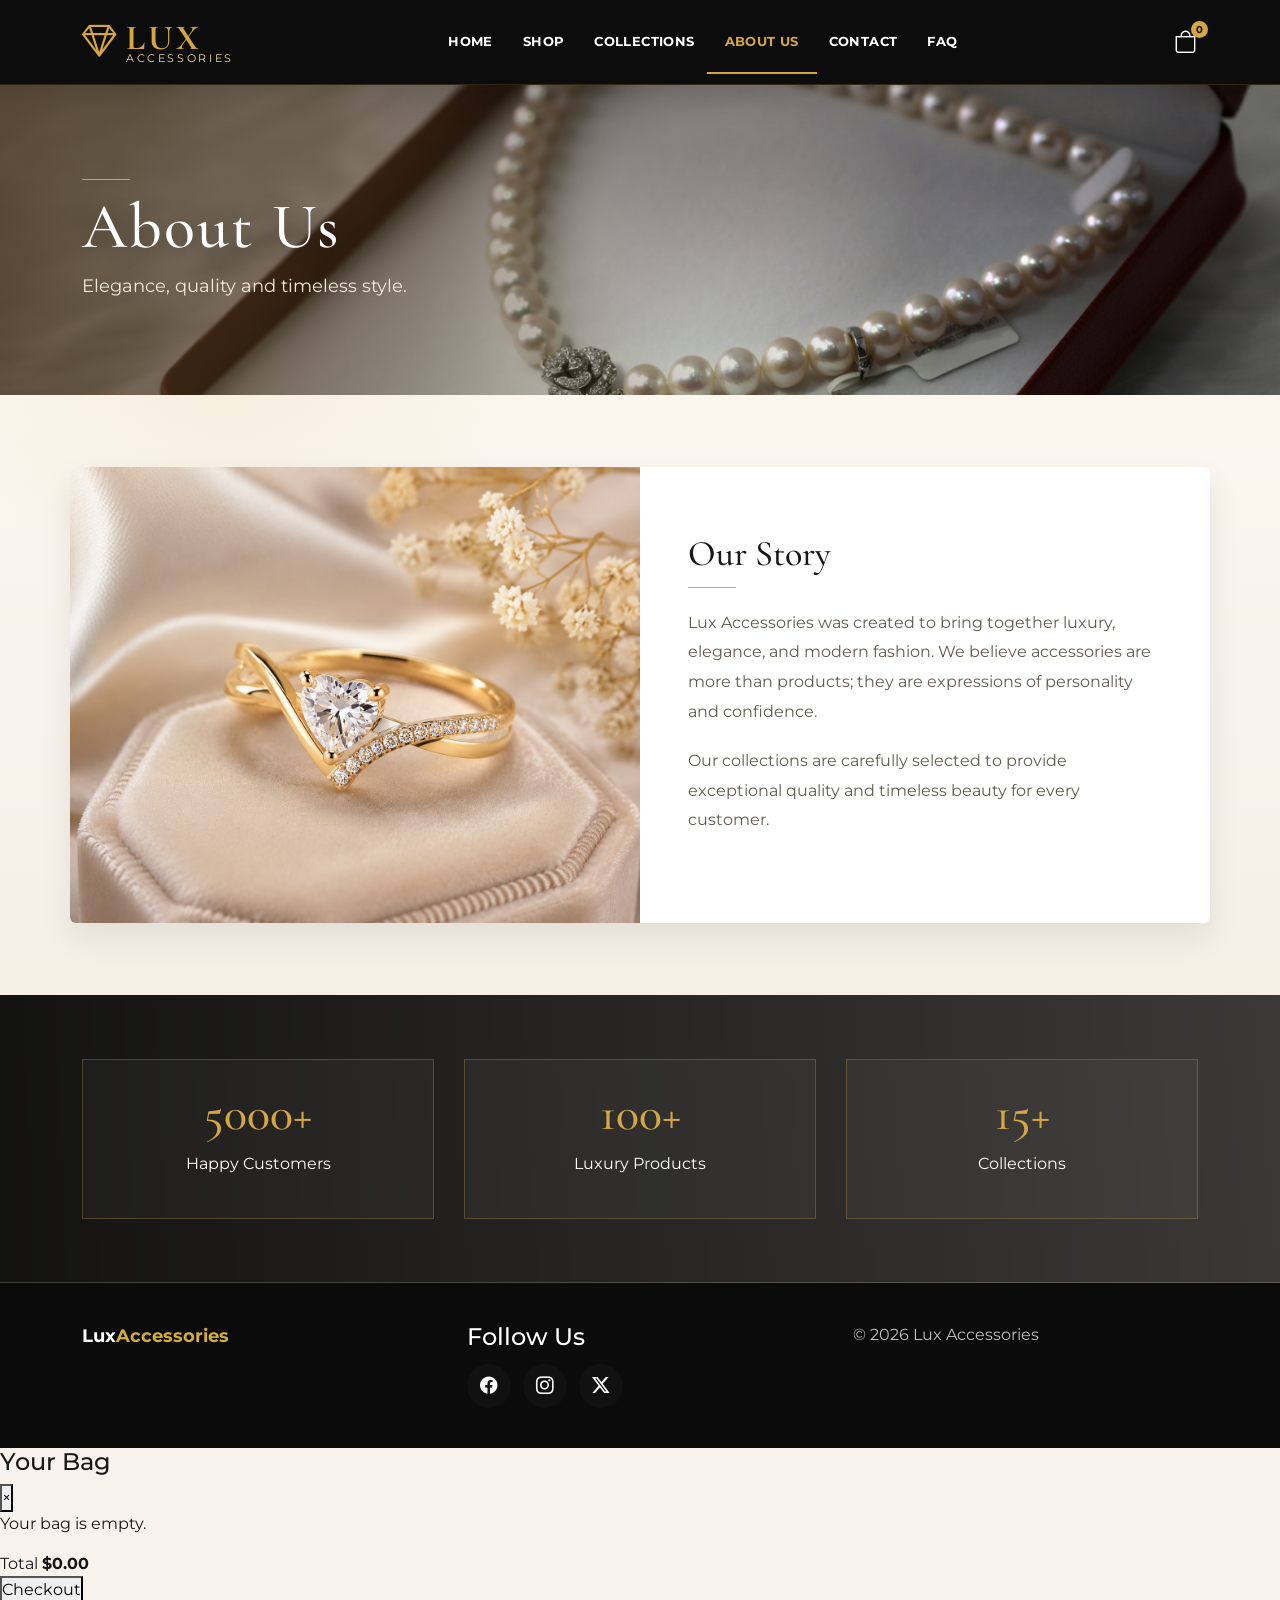
==== commit d99e5575: "update image sources and script references across multiple HTML files" ====
--- a/about.html
+++ b/about.html
@@ -70,7 +70,7 @@
 
             <div>
                 <img
-                src="images/photo-1515562141207-7a88fb7ce338.jpg"
+                src="images/heart-cut-diamond-engagement-ring.png"
                 alt="About Us">
             </div>
 
@@ -145,8 +145,8 @@
         </div>
     </footer>
 
-<script src="js/cart.js"></script>
-<script src="js/script.js"></script>
+<script src="js/Cart.js"></script>
+<script src="js/Script.js"></script>
 
 
 </body>
--- a/css/style.css
+++ b/css/style.css
@@ -1,4 +1,3 @@
-
 /* =========================
    GOOGLE FONT
 ========================= */
@@ -468,17 +467,6 @@
 .product-card.gold h3,
 .product-card.gold span{
     color:var(--gold);
-}
-
-.product-card h3{
-    margin-top:20px;
-}
-
-.product-card span{
-    display:block;
-    color:var(--gold);
-    font-weight:700;
-    padding:15px 0 25px;
 }
 
 /* Responsive tweaks for products grid */
@@ -894,7 +882,7 @@
 
 .home-hero{
     min-height:500px;
-    background:var(--hero-image);
+    background:var(--hero-image, var(--lux-hero-image));
     background-size:cover;
     background-position:center right;
     color:#fff;
@@ -2100,5 +2088,4 @@
     .home-hero{
         background-position:center;
     }
-}
-
+}
